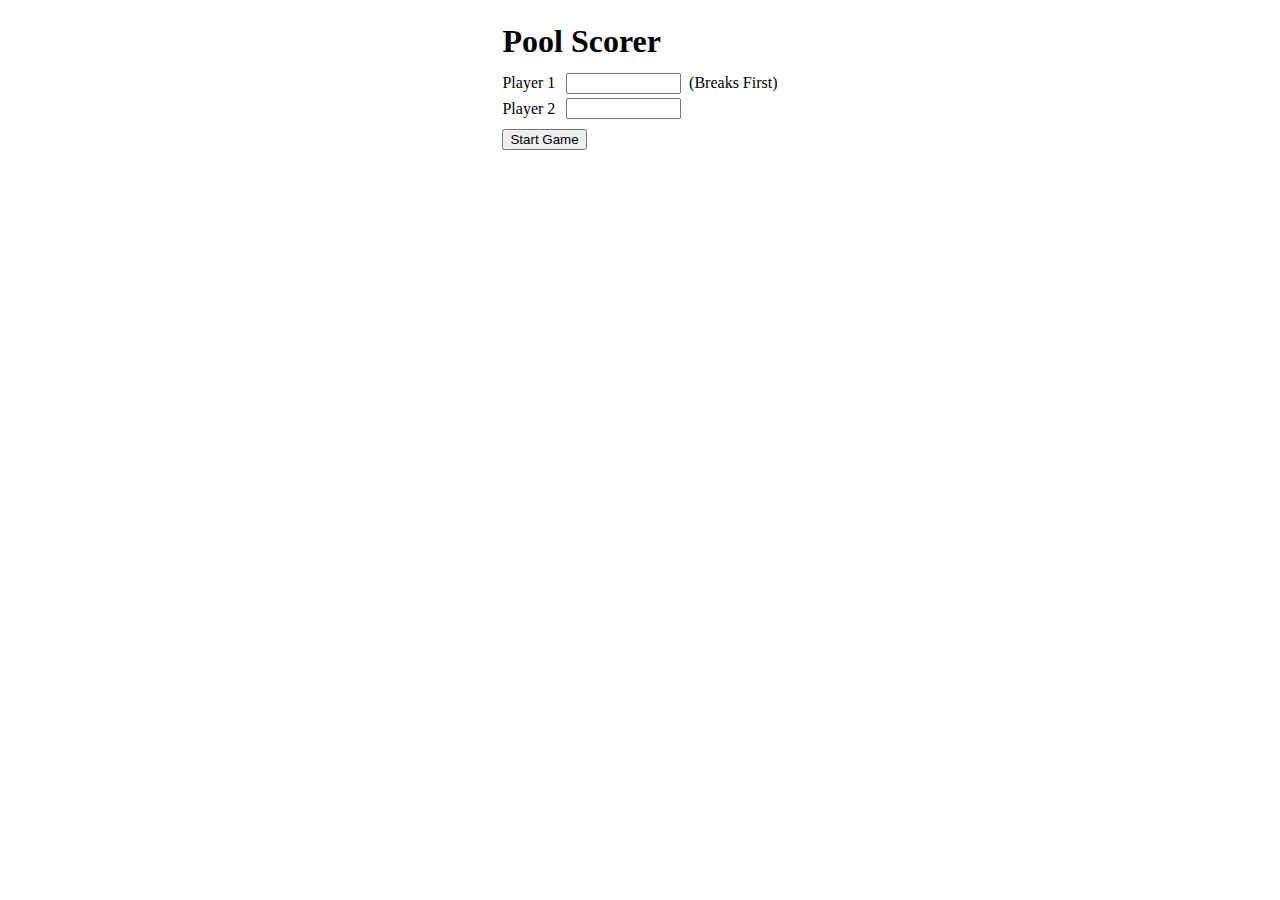
==== docs/index.html @ 540323e9 "Implement Full Screen mode while playing" ====
<!DOCTYPE html>
<html lang="en">
  <head>
    <meta charset="UTF-8">
    <meta name="viewport" content="width=device-width, initial-scale=1.0">
    <meta http-equiv="X-UA-Compatible" content="ie=edge">
    <title>Pool Scorer</title>
    <link rel="stylesheet" href="style.css">
    <link href="favicon.ico" rel="icon" type="image/x-icon">
  </head>
  <body>
    <div id="setup">
        <div class="form-wrapper">
            <h1>Pool Scorer</h1>
            <div class="row"><label for="player1">Player 1</label><input id="player1"><span>(Breaks First)</span></div>
            <div class="row"><label for="player2">Player 2</label><input id="player2"></div>
            <div class="row buttons-row"><button class="button" id="start">Start Game</button></div>
        </div>
    </div>
    <div id="reload" style="display:none;">
        <div>
            <div class="text">Saved game found.</div>
            <div class="buttons"><button id="continueLoadedGame">Continue Game</button><button id="cancelLoadedGame">Cancel Game</button></div>
        </div>
    </div>
    <div id="score" style="display:none;">

        <div id="turnToBreak"><div><span class="name" data-player="player1"></span> to break</div></div>
        <div id="endGame">&times;</div>
        <div id="player1Score" class="score-wrapper"><div class='player-name'></div><div class="score"></div><div class="undo" data-player="player1" style="opacity: 0;"><button class="button">Undo</button></div></div>
        <div id="player2Score" class="score-wrapper"><div class='player-name'></div><div class="score"></div><div class="undo" data-player="player2" style="opacity: 0;"><button class="button">Undo</button></div></div>
    </div>
    <div id="finalScore" style="display: none;">
        <div>
            <div class='text'>Final Score</div>
            <div class='text' id="finalScoreText"></div>
            <div class="buttons"><button id="endGameForReal">End Game</button><button id="cancelEndGame">Keep Playing</button></div>
        </div>
    </div>
	<script src="main.js"></script>
  </body>
</html>
---- docs/style.css ----
html, body {
  margin: 0;
  padding: 0;
  height: 100%;
}

#setup {
  padding: 10px;
  display: flex;
  justify-content: center;
}
#setup h1 {
  margin: 0.4em 0;
}
#setup .buttons-row {
  margin-top: 10px;
}

.form-wrapper .row {
  display: flex;
  align-items: center;
  margin-bottom: 0.3em;
}
.form-wrapper .row label {
  min-width: 4em;
}
.form-wrapper .row input {
  width: 8em;
}
.form-wrapper .row span {
  margin-left: 0.5em;
}

#turnToBreak {
  position: absolute;
  top: 0;
  left: 50%;
  z-index: 2;
}
#turnToBreak > div {
  position: relative;
  left: -50%;
  background: rgba(255, 255, 255, 0.8);
  border-left: 1px solid black;
  border-right: 1px solid black;
  border-bottom: 1px solid black;
  border-radius: 0 0 10px 10px;
  padding: 3px 10px;
  color: #333;
}
#turnToBreak > div .name {
  font-weight: bold;
}

#endGame {
  position: absolute;
  top: 0;
  right: 0;
  cursor: pointer;
  z-index: 3;
  font-size: 2em;
  text-align: right;
  padding: 5px 10px 10px 20px;
  border-radius: 0 0 0 20px;
  color: white;
  font-weight: bold;
}

#finalScore, #reload {
  background: url("images/bg.jpg");
  background-repeat: repeat;
  position: absolute;
  top: 0;
  left: 0;
  width: 100%;
  height: 100%;
  display: flex;
  justify-content: center;
  align-items: center;
}
#finalScore > div, #reload > div {
  display: flex;
  justify-content: center;
  align-items: center;
  flex-direction: column;
  gap: 20px;
  background: rgba(255, 255, 255, 0.8);
  border: 4px solid #333;
  border-radius: 20px;
  padding: 40px;
}
#finalScore > div .text, #reload > div .text {
  font-size: 4em;
  display: flex;
  justify-content: center;
  align-items: center;
  text-align: center;
}
#finalScore > div #finalScoreText, #reload > div #finalScoreText {
  font-weight: bold;
}
#finalScore > div .buttons, #reload > div .buttons {
  display: flex;
  justify-content: center;
  align-items: center;
  gap: 10px;
}
#finalScore > div .buttons button, #reload > div .buttons button {
  font-size: 2em;
}

button {
  cursor: pointer;
}

#score {
  width: 100%;
  height: 100%;
  background: url("images/bg.jpg");
  background-repeat: repeat;
  color: white;
  display: flex;
}
#score .score-wrapper {
  width: 50%;
  height: 100%;
  display: flex;
  flex-direction: column;
  justify-content: center;
  align-items: center;
  color: whitesmoke;
  cursor: pointer;
}
#score .score-wrapper .player-name {
  font-size: 4em;
}
#score .score-wrapper .score {
  font-size: 4em;
}
#score #player1Score {
  border-right: 2px solid black;
}

@media (max-width: 800px) {
  #finalScore > div .text, #reload > div .text {
    font-size: 3em;
  }
}
@media (orientation: portrait) {
  #score {
    flex-direction: column;
  }
  #score .score-wrapper {
    width: 100vw;
    height: 50vh;
  }
  #score #player1Score {
    border-right: none;
    border-bottom: 2px solid black;
  }
}

/*# sourceMappingURL=style.css.map */
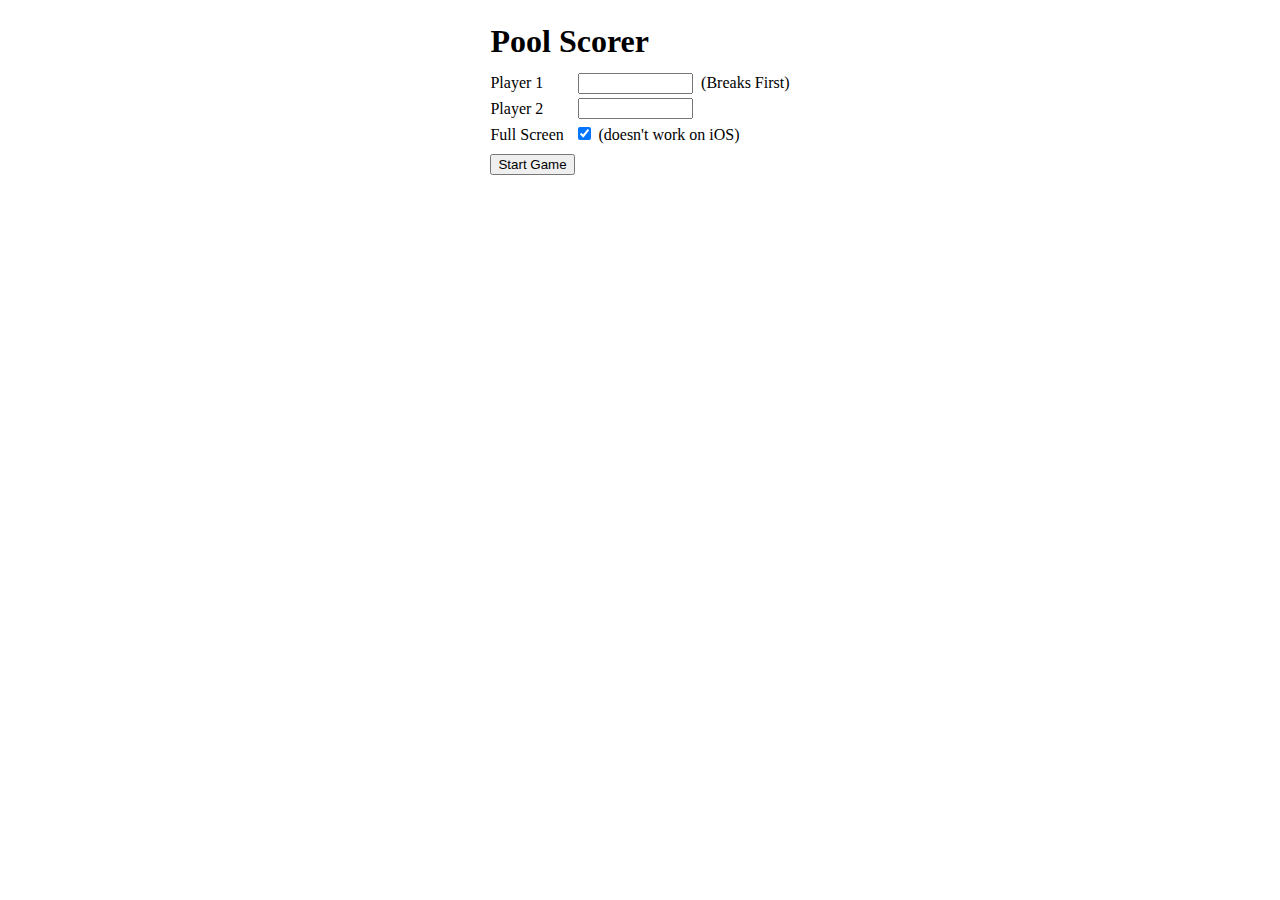
==== commit 6c107b3c: "Make full screen optional" ====
--- a/docs/index.html
+++ b/docs/index.html
@@ -5,15 +5,16 @@
     <meta name="viewport" content="width=device-width, initial-scale=1.0">
     <meta http-equiv="X-UA-Compatible" content="ie=edge">
     <title>Pool Scorer</title>
-    <link rel="stylesheet" href="style.css">
+    <link rel="stylesheet" href="style.css?v=11">
     <link href="favicon.ico" rel="icon" type="image/x-icon">
   </head>
   <body>
     <div id="setup">
         <div class="form-wrapper">
             <h1>Pool Scorer</h1>
-            <div class="row"><label for="player1">Player 1</label><input id="player1"><span>(Breaks First)</span></div>
-            <div class="row"><label for="player2">Player 2</label><input id="player2"></div>
+            <div class="row"><label for="player1">Player 1</label><input type="text" id="player1"><span>(Breaks First)</span></div>
+            <div class="row"><label for="player2">Player 2</label><input type="text" id="player2"></div>
+            <div class="row"><label for="fullScreen"><span>Full Screen</span><input id="fullScreen" type="checkbox" checked> (doesn't work on iOS)</label></div>
             <div class="row buttons-row"><button class="button" id="start">Start Game</button></div>
         </div>
     </div>
@@ -37,6 +38,6 @@
             <div class="buttons"><button id="endGameForReal">End Game</button><button id="cancelEndGame">Keep Playing</button></div>
         </div>
     </div>
-	<script src="main.js"></script>
+	<script src="main.js?v=10"></script>
   </body>
 </html>
--- a/docs/style.css
+++ b/docs/style.css
@@ -21,13 +21,19 @@
   align-items: center;
   margin-bottom: 0.3em;
 }
-.form-wrapper .row label {
-  min-width: 4em;
+.form-wrapper .row label, .form-wrapper .row label > span {
+  min-width: 5.5em;
 }
-.form-wrapper .row input {
+.form-wrapper .row label > span {
+  display: inline-block;
+}
+.form-wrapper .row input[type=checkbox] {
+  margin-left: 0;
+}
+.form-wrapper .row input[type=text] {
   width: 8em;
 }
-.form-wrapper .row span {
+.form-wrapper .row > span {
   margin-left: 0.5em;
 }
 
@@ -73,6 +79,7 @@
   top: 0;
   left: 0;
   width: 100%;
+  max-width: 100%;
   height: 100%;
   display: flex;
   justify-content: center;
@@ -143,7 +150,10 @@
 
 @media (max-width: 800px) {
   #finalScore > div .text, #reload > div .text {
-    font-size: 3em;
+    font-size: 2.5em;
+  }
+  #finalScore > div .buttons button, #reload > div .buttons button {
+    font-size: 1.4em;
   }
 }
 @media (orientation: portrait) {
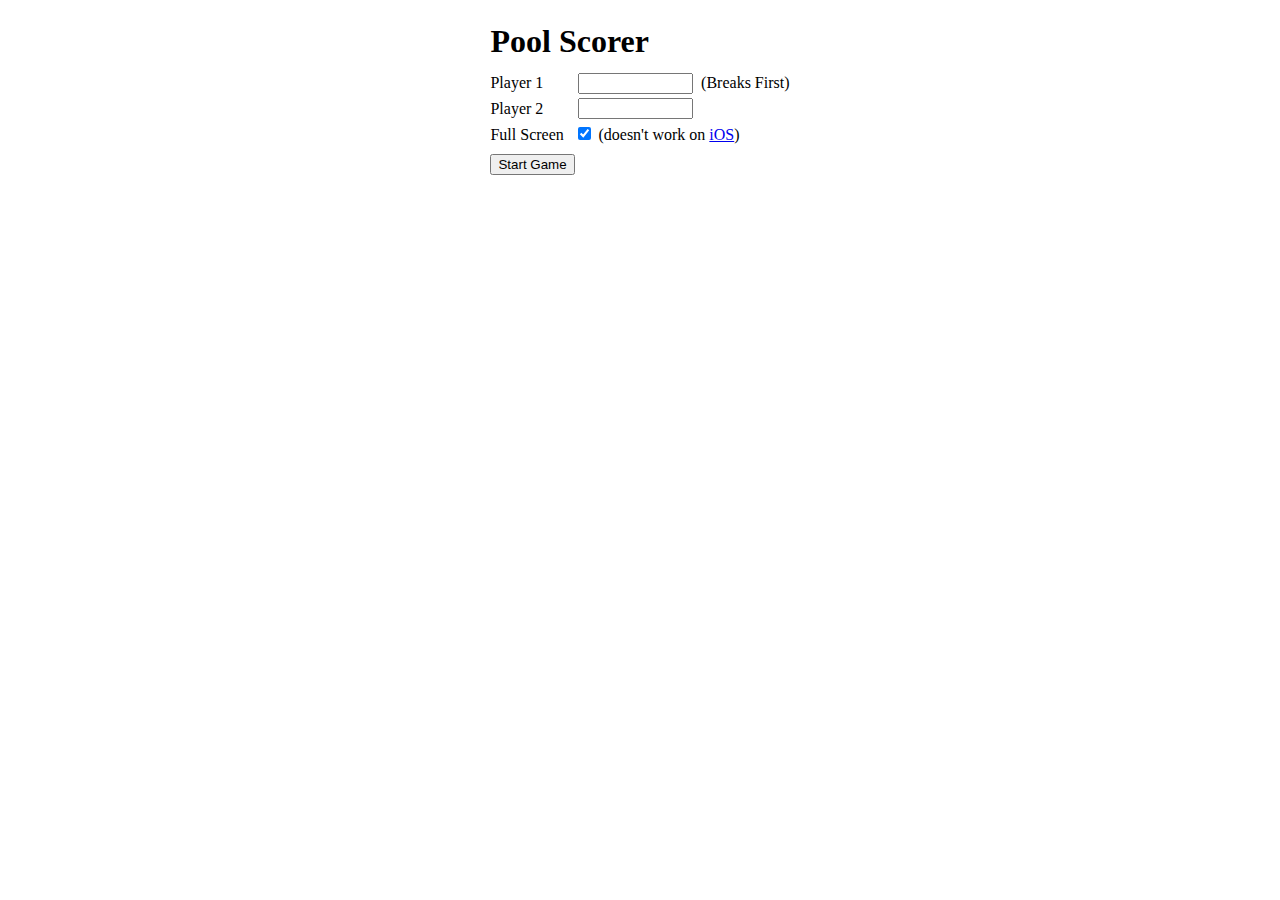
==== commit ee154f2a: "Link fullscreen issues to caniuse" ====
--- a/docs/index.html
+++ b/docs/index.html
@@ -14,7 +14,7 @@
             <h1>Pool Scorer</h1>
             <div class="row"><label for="player1">Player 1</label><input type="text" id="player1"><span>(Breaks First)</span></div>
             <div class="row"><label for="player2">Player 2</label><input type="text" id="player2"></div>
-            <div class="row"><label for="fullScreen"><span>Full Screen</span><input id="fullScreen" type="checkbox" checked> (doesn't work on iOS)</label></div>
+            <div class="row"><label for="fullScreen"><span>Full Screen</span><input id="fullScreen" type="checkbox" checked> (doesn't work on <a href="https://caniuse.com/fullscreen" target="_blank">iOS</a>)</label></div>
             <div class="row buttons-row"><button class="button" id="start">Start Game</button></div>
         </div>
     </div>
--- a/docs/style.css
+++ b/docs/style.css
@@ -56,6 +56,17 @@
 }
 #turnToBreak > div .name {
   font-weight: bold;
+}
+
+.undo {
+  width: 5em;
+  height: 3em;
+  display: flex;
+  align-items: center;
+  justify-content: center;
+}
+.undo button {
+  font-size: 1.4em;
 }
 
 #endGame {
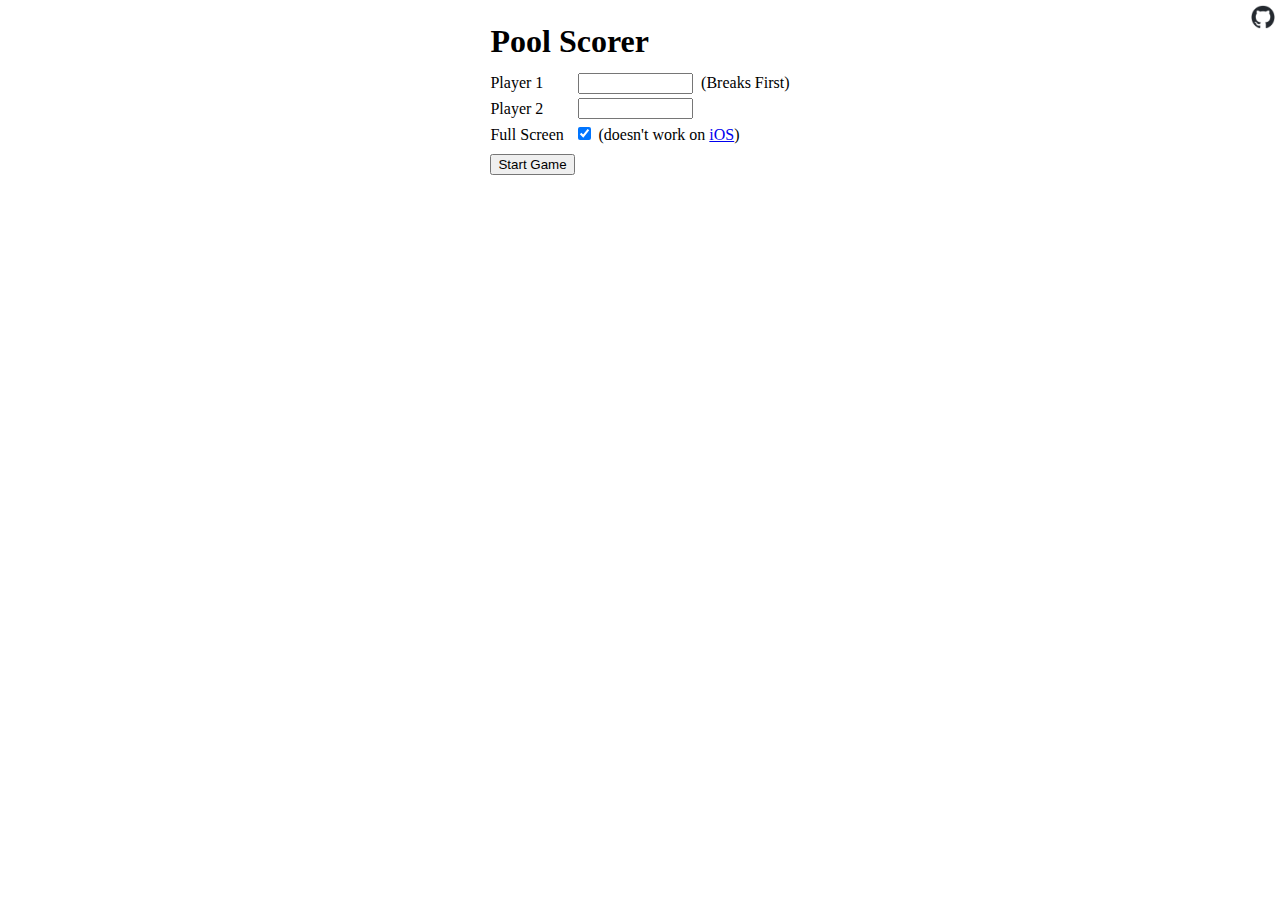
==== commit 7c57a55c: "Change point where it flips horizontal/vertical" ====
--- a/docs/index.html
+++ b/docs/index.html
@@ -17,6 +17,7 @@
             <div class="row"><label for="fullScreen"><span>Full Screen</span><input id="fullScreen" type="checkbox" checked> (doesn't work on <a href="https://caniuse.com/fullscreen" target="_blank">iOS</a>)</label></div>
             <div class="row buttons-row"><button class="button" id="start">Start Game</button></div>
         </div>
+        <div class="github"><a href="https://github.com/poolscorer/poolscorer" target="_blank" title="GitHub Repository"><img alt="GitHub Logo" src="images/github-mark.png"></a></div>
     </div>
     <div id="reload" style="display:none;">
         <div>
--- a/docs/style.css
+++ b/docs/style.css
@@ -4,10 +4,20 @@
   height: 100%;
 }
 
+.github {
+  position: absolute;
+  top: 5px;
+  right: 5px;
+}
+.github img {
+  width: 1.5em;
+}
+
 #setup {
   padding: 10px;
   display: flex;
-  justify-content: center;
+  flex-direction: column;
+  align-items: center;
 }
 #setup h1 {
   margin: 0.4em 0;
@@ -46,7 +56,7 @@
 #turnToBreak > div {
   position: relative;
   left: -50%;
-  background: rgba(255, 255, 255, 0.8);
+  background: #d5ded0;
   border-left: 1px solid black;
   border-right: 1px solid black;
   border-bottom: 1px solid black;
@@ -167,7 +177,7 @@
     font-size: 1.4em;
   }
 }
-@media (orientation: portrait) {
+@media screen and (min-height: 80vw) {
   #score {
     flex-direction: column;
   }
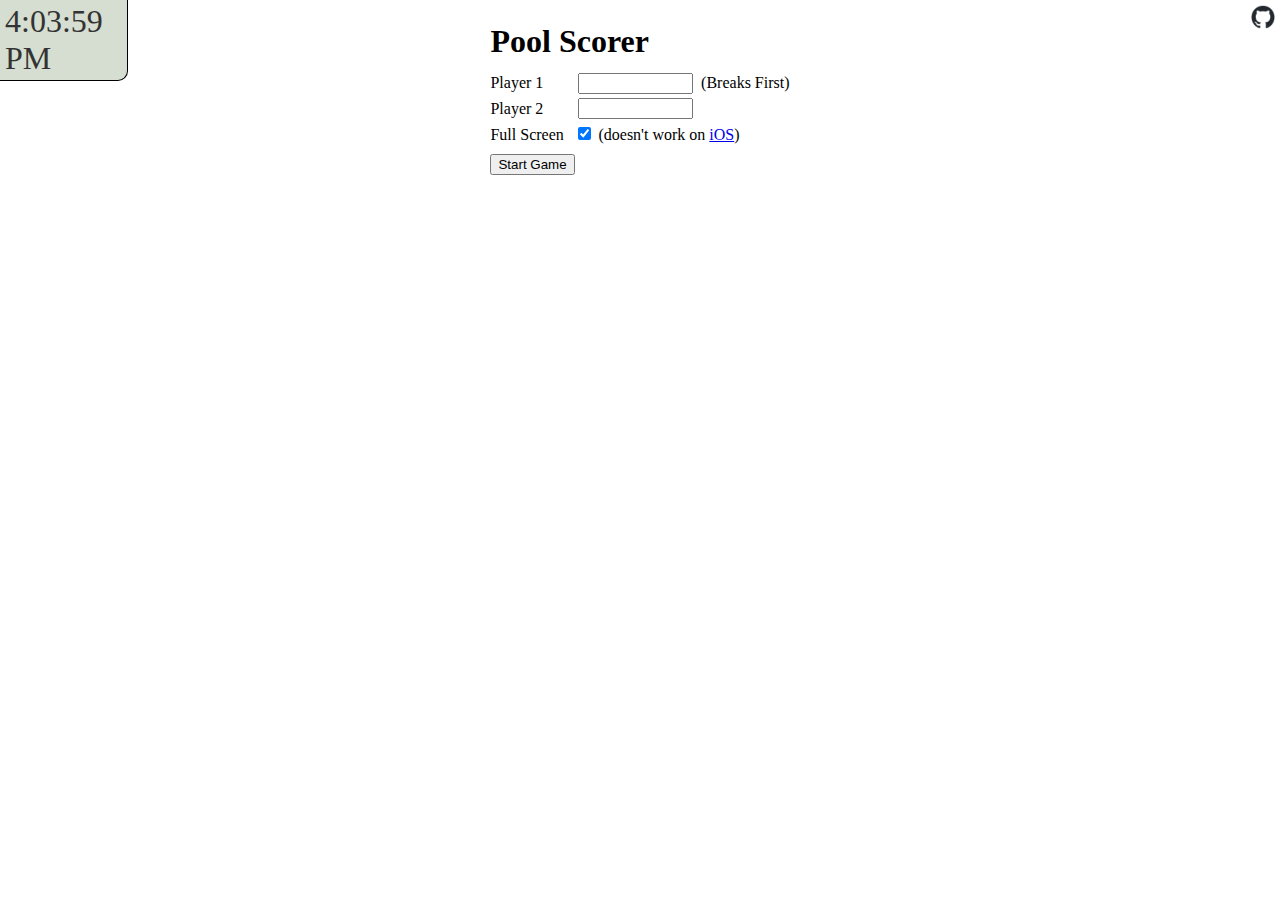
==== commit 21da5635: "update" ====
--- a/docs/index.html
+++ b/docs/index.html
@@ -25,6 +25,7 @@
             <div class="buttons"><button id="continueLoadedGame">Continue Game</button><button id="cancelLoadedGame">Cancel Game</button></div>
         </div>
     </div>
+    <div id="clock"><div id="clock-inner"></div></div>
     <div id="score" style="display:none;">
 
         <div id="turnToBreak"><div><span class="name" data-player="player1"></span> to break</div></div>
--- a/docs/style.css
+++ b/docs/style.css
@@ -63,8 +63,30 @@
   border-radius: 0 0 10px 10px;
   padding: 3px 10px;
   color: #333;
+  font-size: 2em;
 }
 #turnToBreak > div .name {
+  font-weight: bold;
+}
+
+#clock {
+  position: absolute;
+  top: 0;
+  left: 0;
+  width: 8em;
+  z-index: 2;
+}
+#clock > div {
+  position: relative;
+  background: #d5ded0;
+  border-right: 1px solid black;
+  border-bottom: 1px solid black;
+  border-radius: 0 0 10px 0;
+  padding: 3px 10px 3px 5px;
+  color: #333;
+  font-size: 2em;
+}
+#clock > div .name {
   font-weight: bold;
 }
 
@@ -190,5 +212,8 @@
     border-bottom: 2px solid black;
   }
 }
+.nextToBreak .player-name {
+  text-decoration: underline;
+}
 
 /*# sourceMappingURL=style.css.map */
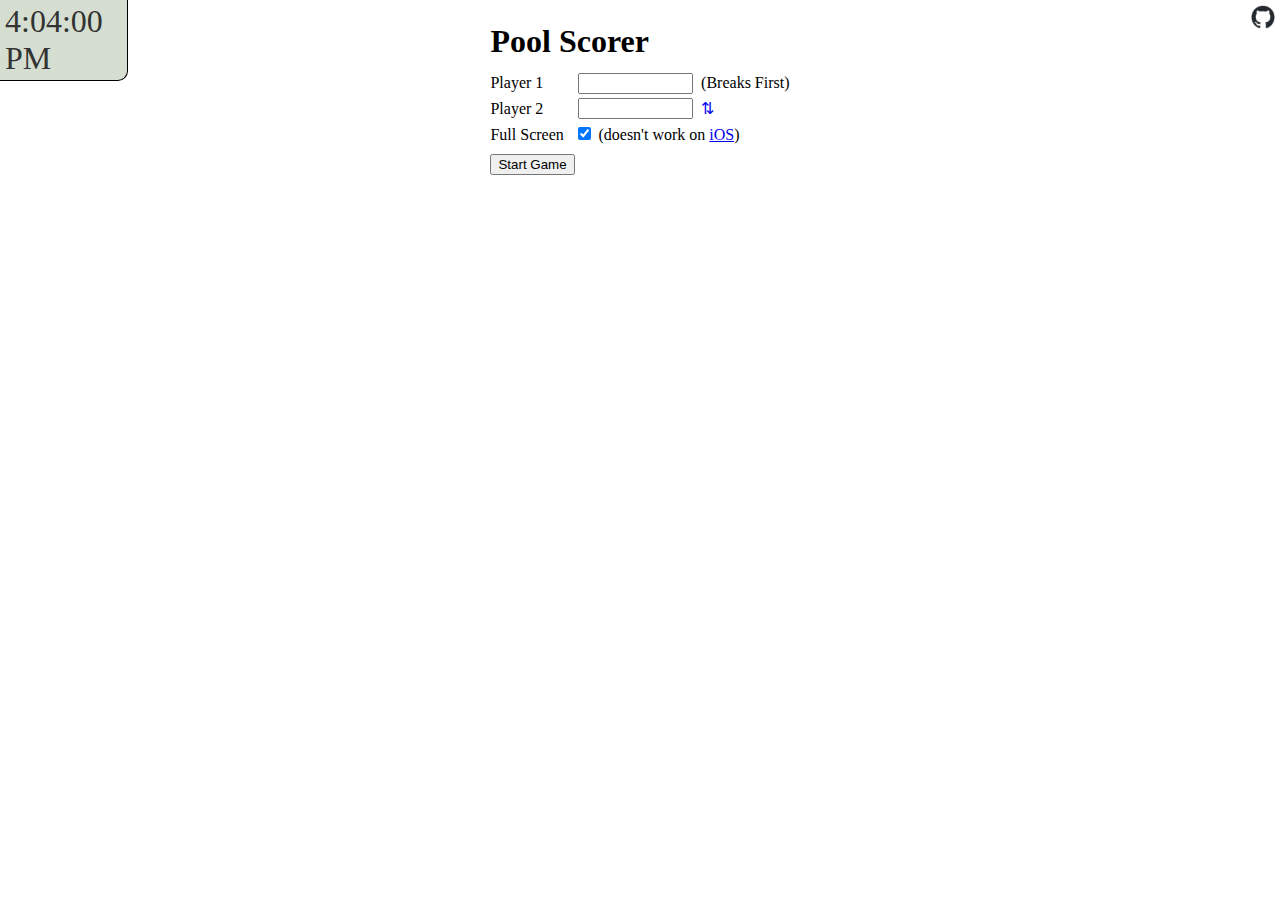
==== commit af098ea7: "update" ====
--- a/docs/index.html
+++ b/docs/index.html
@@ -5,7 +5,7 @@
     <meta name="viewport" content="width=device-width, initial-scale=1.0">
     <meta http-equiv="X-UA-Compatible" content="ie=edge">
     <title>Pool Scorer</title>
-    <link rel="stylesheet" href="style.css?v=11">
+    <link rel="stylesheet" href="style.css?v=12">
     <link href="favicon.ico" rel="icon" type="image/x-icon">
   </head>
   <body>
@@ -13,7 +13,7 @@
         <div class="form-wrapper">
             <h1>Pool Scorer</h1>
             <div class="row"><label for="player1">Player 1</label><input type="text" id="player1"><span>(Breaks First)</span></div>
-            <div class="row"><label for="player2">Player 2</label><input type="text" id="player2"></div>
+            <div class="row"><label for="player2">Player 2</label><input type="text" id="player2"><span><a href="javascript:void(0)" id="switchPlayers">⇅</a></span></div>
             <div class="row"><label for="fullScreen"><span>Full Screen</span><input id="fullScreen" type="checkbox" checked> (doesn't work on <a href="https://caniuse.com/fullscreen" target="_blank">iOS</a>)</label></div>
             <div class="row buttons-row"><button class="button" id="start">Start Game</button></div>
         </div>
@@ -40,6 +40,6 @@
             <div class="buttons"><button id="endGameForReal">End Game</button><button id="cancelEndGame">Keep Playing</button></div>
         </div>
     </div>
-	<script src="main.js?v=10"></script>
+	<script src="main.js?v=11"></script>
   </body>
 </html>
--- a/docs/style.css
+++ b/docs/style.css
@@ -163,6 +163,10 @@
   cursor: pointer;
 }
 
+#switchPlayers {
+  text-decoration: none;
+}
+
 #score {
   width: 100%;
   height: 100%;
@@ -180,6 +184,7 @@
   align-items: center;
   color: whitesmoke;
   cursor: pointer;
+  padding-top: 2.8em;
 }
 #score .score-wrapper .player-name {
   font-size: 4em;
